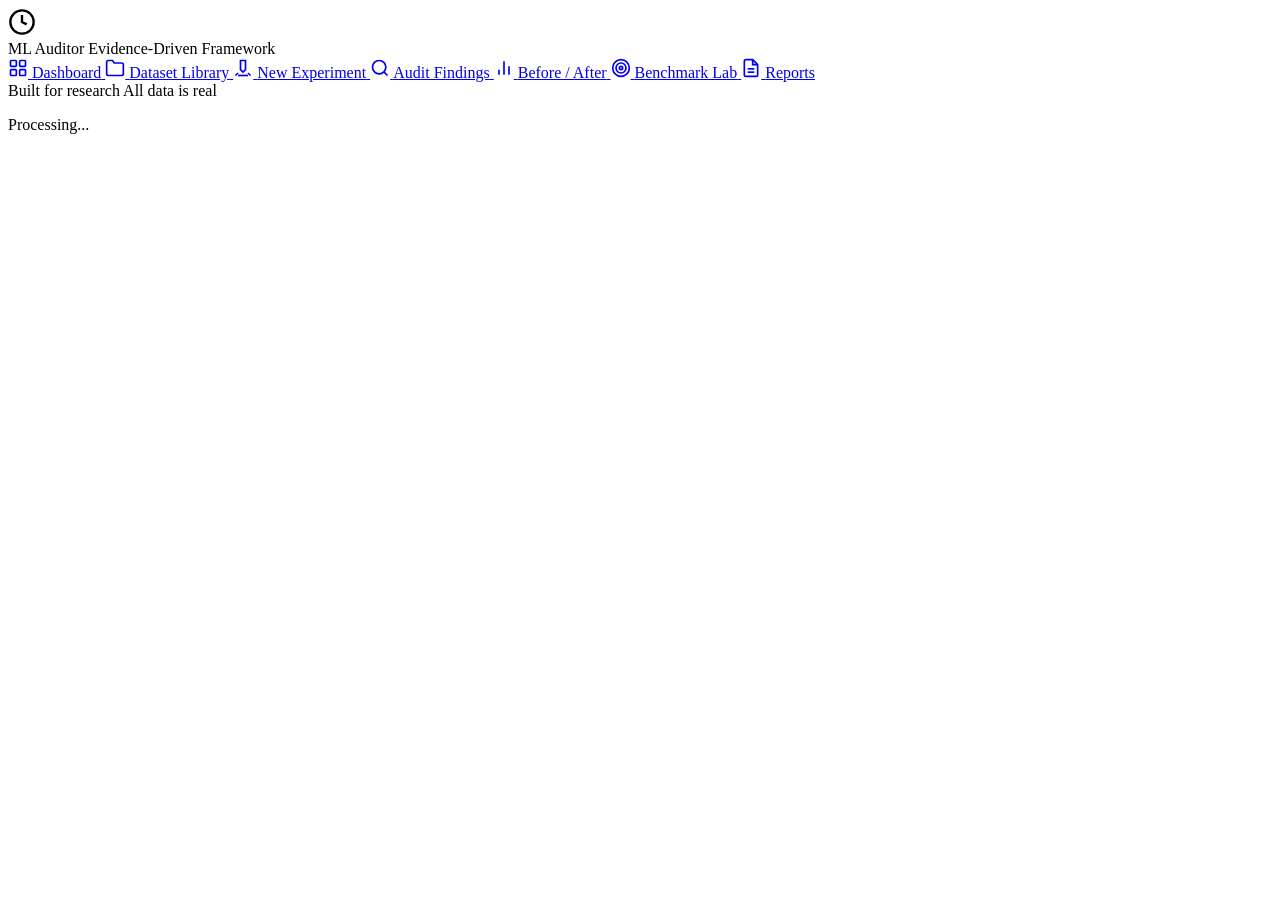
==== frontend/index.html @ 18f19b0a "Initial commit: Evidence-Driven Automated ML Pipeline Auditor Complete research-grade application wi" ====
<!DOCTYPE html>
<html lang="en">
<head>
    <meta charset="UTF-8">
    <meta name="viewport" content="width=device-width, initial-scale=1.0">
    <title>AI ML Experiment Auditor — Evidence-Driven Pipeline Auditing</title>
    <meta name="description" content="Evidence-driven automated auditing and repair of machine learning evaluation pipelines. Detect data leakage, audit evaluation integrity, and automatically fix ML pipelines.">
    <link rel="preconnect" href="https://fonts.googleapis.com">
    <link rel="preconnect" href="https://fonts.gstatic.com" crossorigin>
    <link href="https://fonts.googleapis.com/css2?family=Inter:wght@300;400;500;600;700;800;900&family=JetBrains+Mono:wght@400;500;600&display=swap" rel="stylesheet">
    <link rel="stylesheet" href="/static/styles.css">
</head>
<body>
    <!-- Sidebar -->
    <aside class="sidebar" id="sidebar">
        <div class="sidebar-brand">
            <div class="brand-icon">
                <svg viewBox="0 0 24 24" width="28" height="28" fill="none" stroke="currentColor" stroke-width="2">
                    <circle cx="12" cy="12" r="10"/>
                    <path d="M12 6v6l4 2"/>
                </svg>
            </div>
            <div class="brand-text">
                <span class="brand-name">ML Auditor</span>
                <span class="brand-sub">Evidence-Driven Framework</span>
            </div>
        </div>

        <nav class="sidebar-nav">
            <a href="#" class="nav-item active" data-page="dashboard" onclick="navigate('dashboard')">
                <svg viewBox="0 0 24 24" width="20" height="20" fill="none" stroke="currentColor" stroke-width="2"><rect x="3" y="3" width="7" height="7" rx="1"/><rect x="14" y="3" width="7" height="7" rx="1"/><rect x="3" y="14" width="7" height="7" rx="1"/><rect x="14" y="14" width="7" height="7" rx="1"/></svg>
                <span>Dashboard</span>
            </a>
            <a href="#" class="nav-item" data-page="datasets" onclick="navigate('datasets')">
                <svg viewBox="0 0 24 24" width="20" height="20" fill="none" stroke="currentColor" stroke-width="2"><path d="M22 19a2 2 0 01-2 2H4a2 2 0 01-2-2V5a2 2 0 012-2h5l2 3h9a2 2 0 012 2z"/></svg>
                <span>Dataset Library</span>
            </a>
            <a href="#" class="nav-item" data-page="experiment" onclick="navigate('experiment')">
                <svg viewBox="0 0 24 24" width="20" height="20" fill="none" stroke="currentColor" stroke-width="2"><path d="M9 3h6v11l-3 3-3-3z"/><path d="M6 21h12"/><path d="M3 21l3-3"/><path d="M21 21l-3-3"/></svg>
                <span>New Experiment</span>
            </a>
            <a href="#" class="nav-item" data-page="findings" onclick="navigate('findings')">
                <svg viewBox="0 0 24 24" width="20" height="20" fill="none" stroke="currentColor" stroke-width="2"><circle cx="11" cy="11" r="8"/><path d="M21 21l-4.35-4.35"/></svg>
                <span>Audit Findings</span>
            </a>
            <a href="#" class="nav-item" data-page="comparison" onclick="navigate('comparison')">
                <svg viewBox="0 0 24 24" width="20" height="20" fill="none" stroke="currentColor" stroke-width="2"><line x1="18" y1="20" x2="18" y2="10"/><line x1="12" y1="20" x2="12" y2="4"/><line x1="6" y1="20" x2="6" y2="14"/></svg>
                <span>Before / After</span>
            </a>
            <a href="#" class="nav-item" data-page="benchmark" onclick="navigate('benchmark')">
                <svg viewBox="0 0 24 24" width="20" height="20" fill="none" stroke="currentColor" stroke-width="2"><circle cx="12" cy="12" r="10"/><circle cx="12" cy="12" r="6"/><circle cx="12" cy="12" r="2"/></svg>
                <span>Benchmark Lab</span>
            </a>
            <a href="#" class="nav-item" data-page="reports" onclick="navigate('reports')">
                <svg viewBox="0 0 24 24" width="20" height="20" fill="none" stroke="currentColor" stroke-width="2"><path d="M14 2H6a2 2 0 00-2 2v16a2 2 0 002 2h12a2 2 0 002-2V8z"/><polyline points="14,2 14,8 20,8"/><line x1="16" y1="13" x2="8" y2="13"/><line x1="16" y1="17" x2="8" y2="17"/></svg>
                <span>Reports</span>
            </a>
        </nav>

        <div class="sidebar-footer">
            <div class="sidebar-footer-text">
                <span>Built for research</span>
                <span>All data is real</span>
            </div>
        </div>
    </aside>

    <!-- Main content -->
    <main class="main-content" id="mainContent">
        <!-- Pages will be rendered here -->
        <div id="page-dashboard" class="page active"></div>
        <div id="page-datasets" class="page"></div>
        <div id="page-experiment" class="page"></div>
        <div id="page-findings" class="page"></div>
        <div id="page-comparison" class="page"></div>
        <div id="page-benchmark" class="page"></div>
        <div id="page-reports" class="page"></div>
    </main>

    <!-- Loading overlay -->
    <div class="loading-overlay" id="loadingOverlay">
        <div class="loading-spinner">
            <div class="spinner-ring"></div>
            <p class="loading-text" id="loadingText">Processing...</p>
        </div>
    </div>

    <!-- Toast notifications -->
    <div class="toast-container" id="toastContainer"></div>

    <script src="/static/app.js"></script>
</body>
</html>
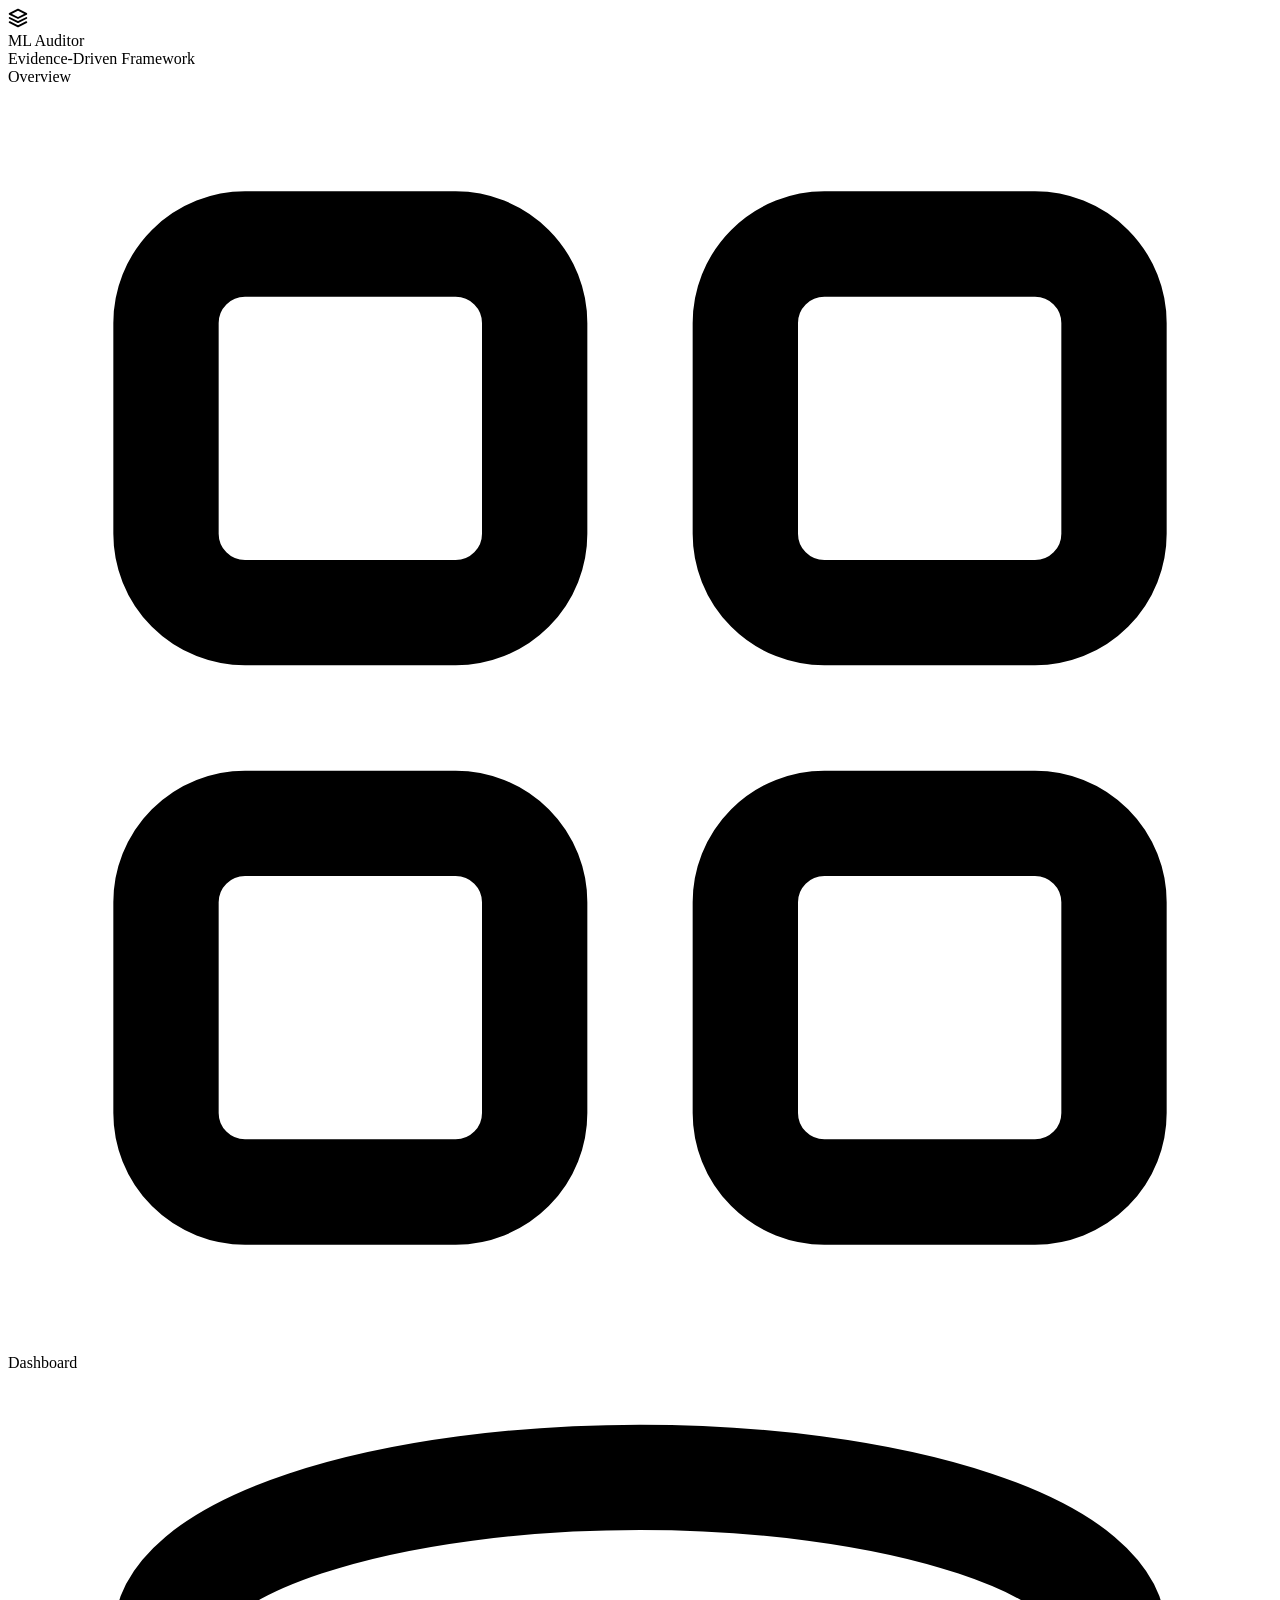
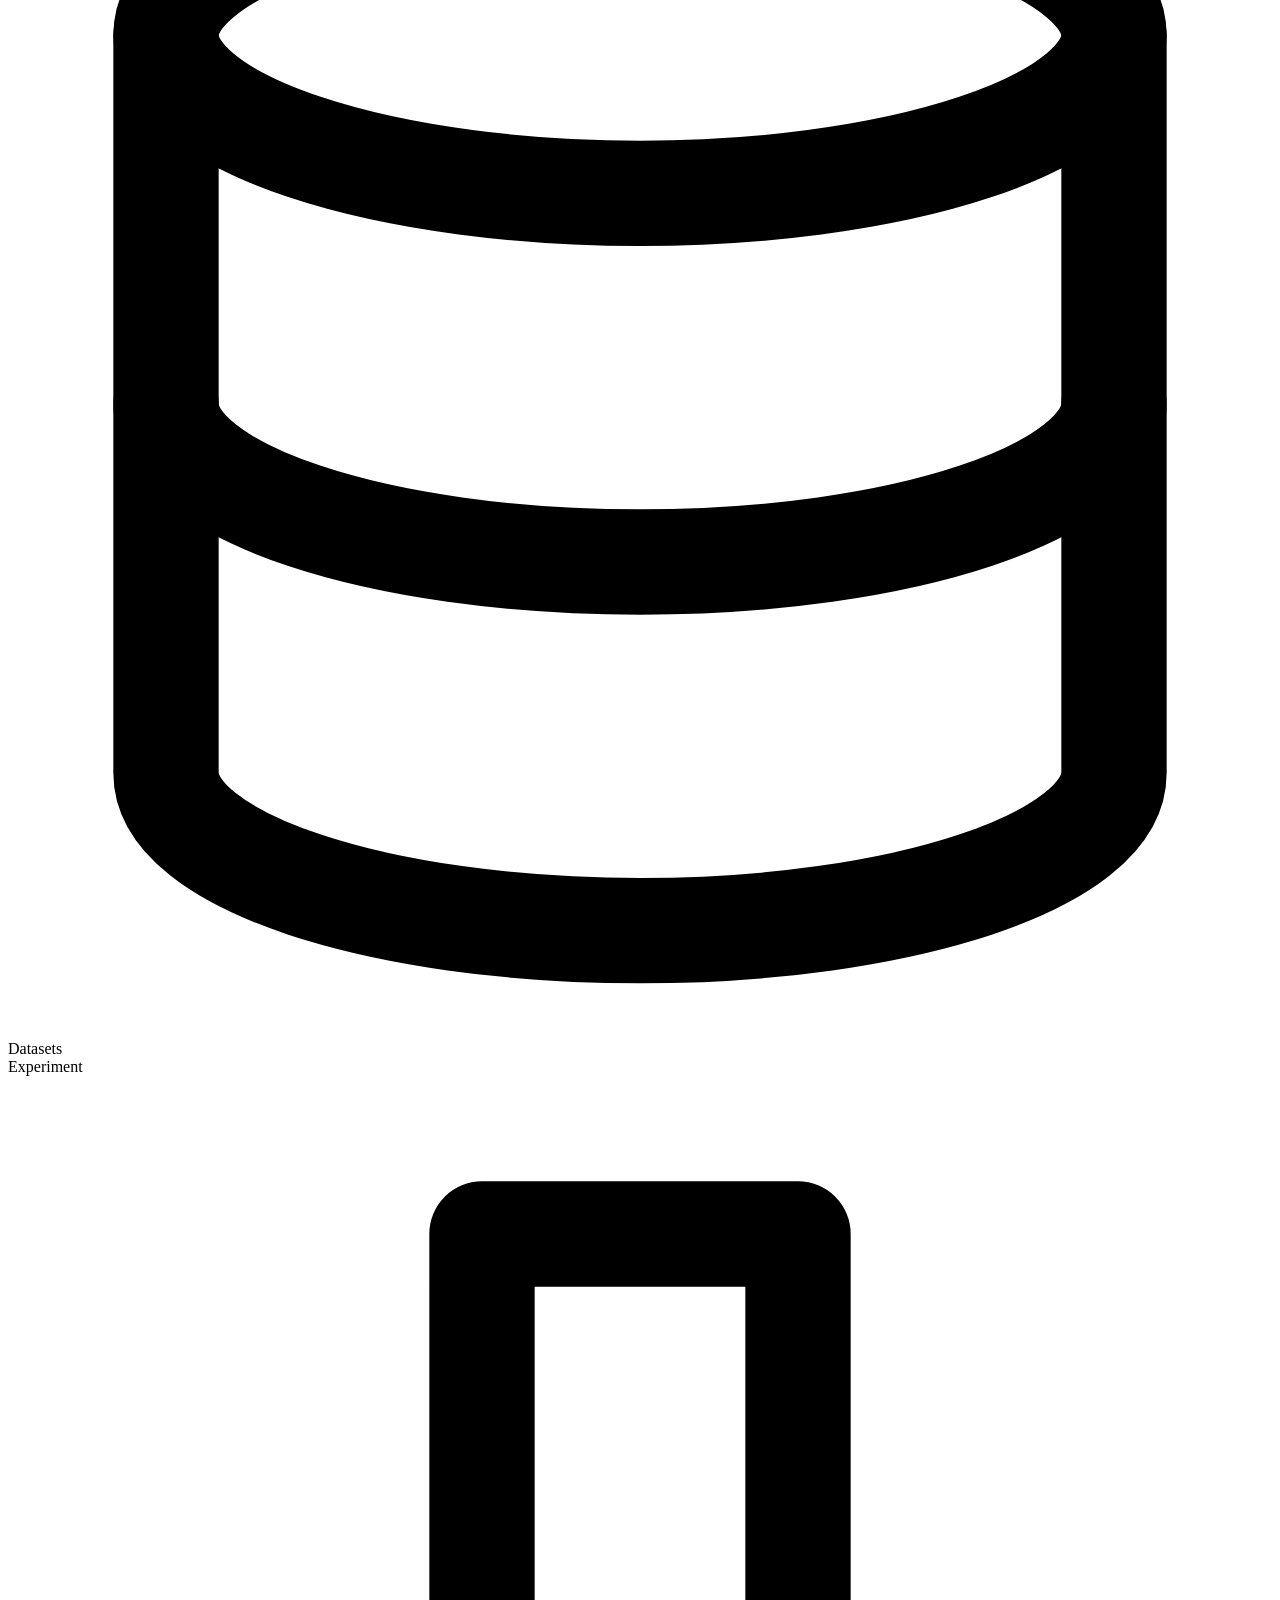
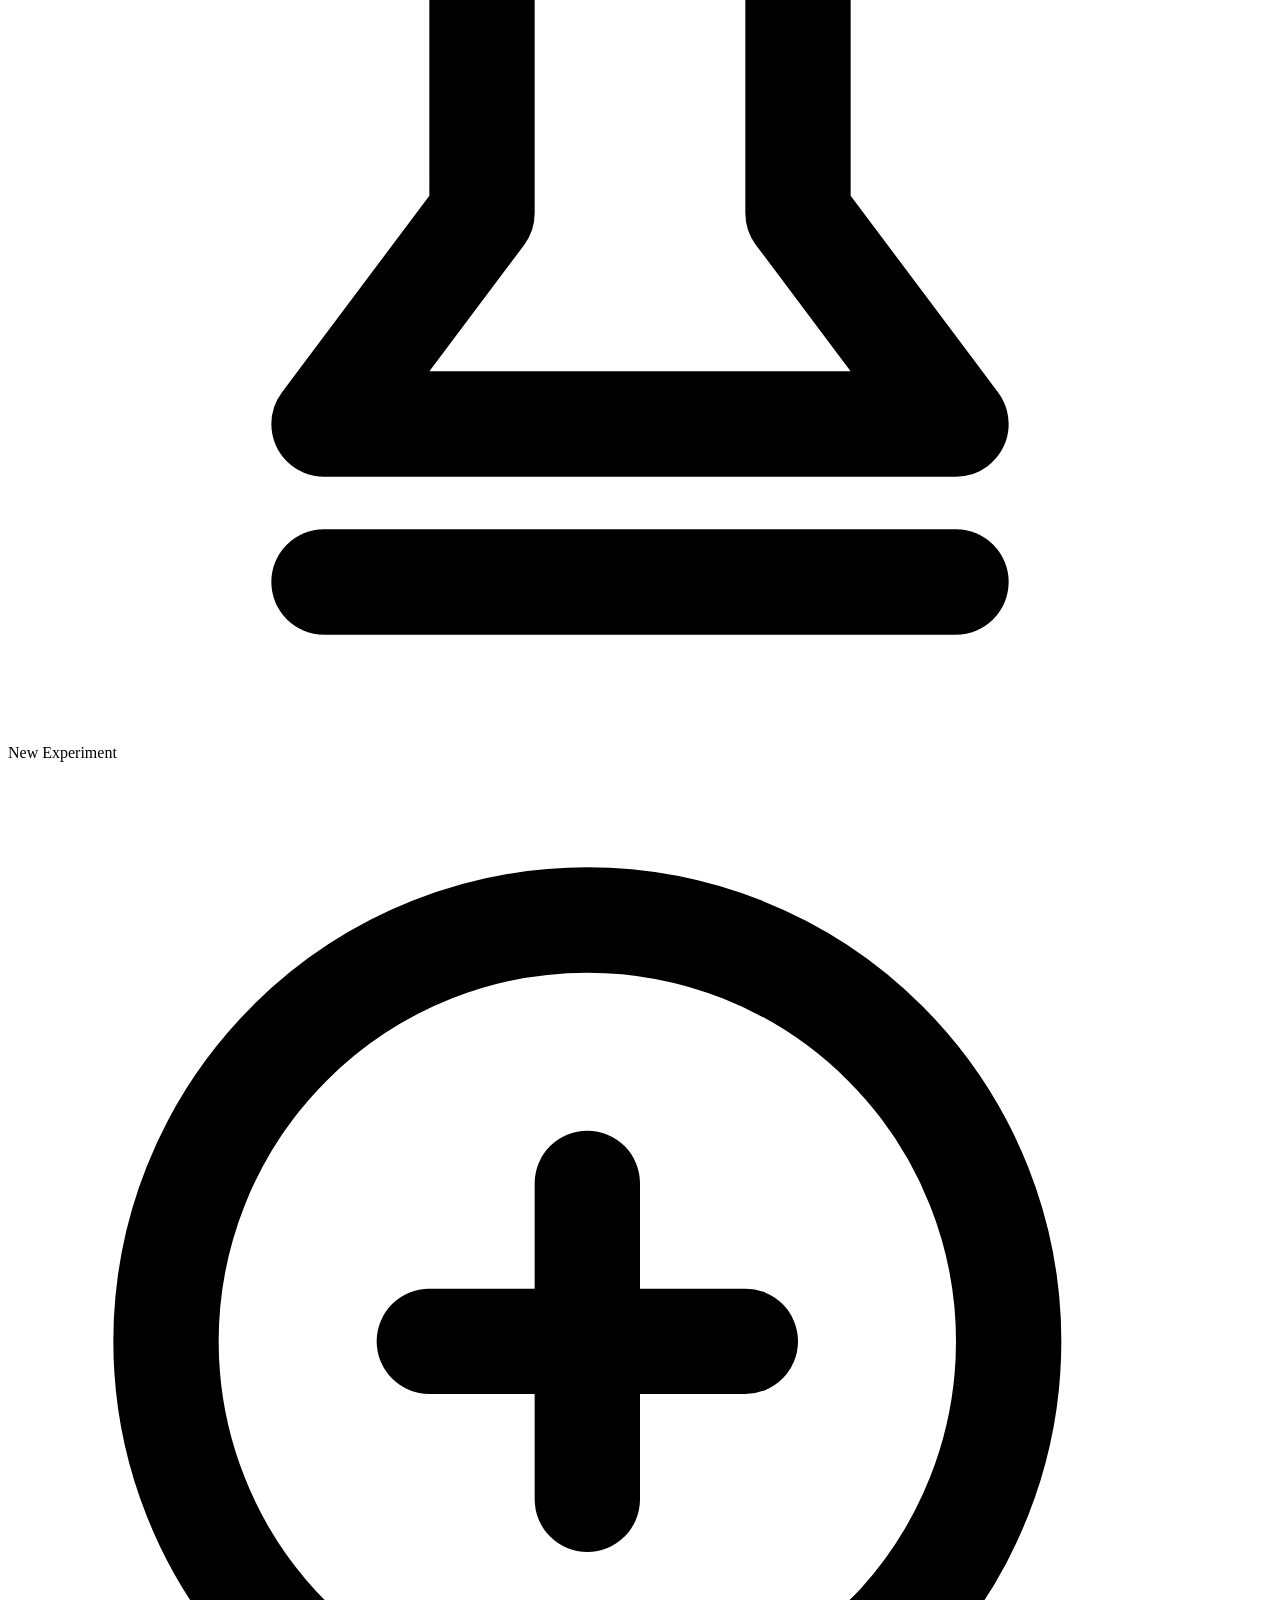
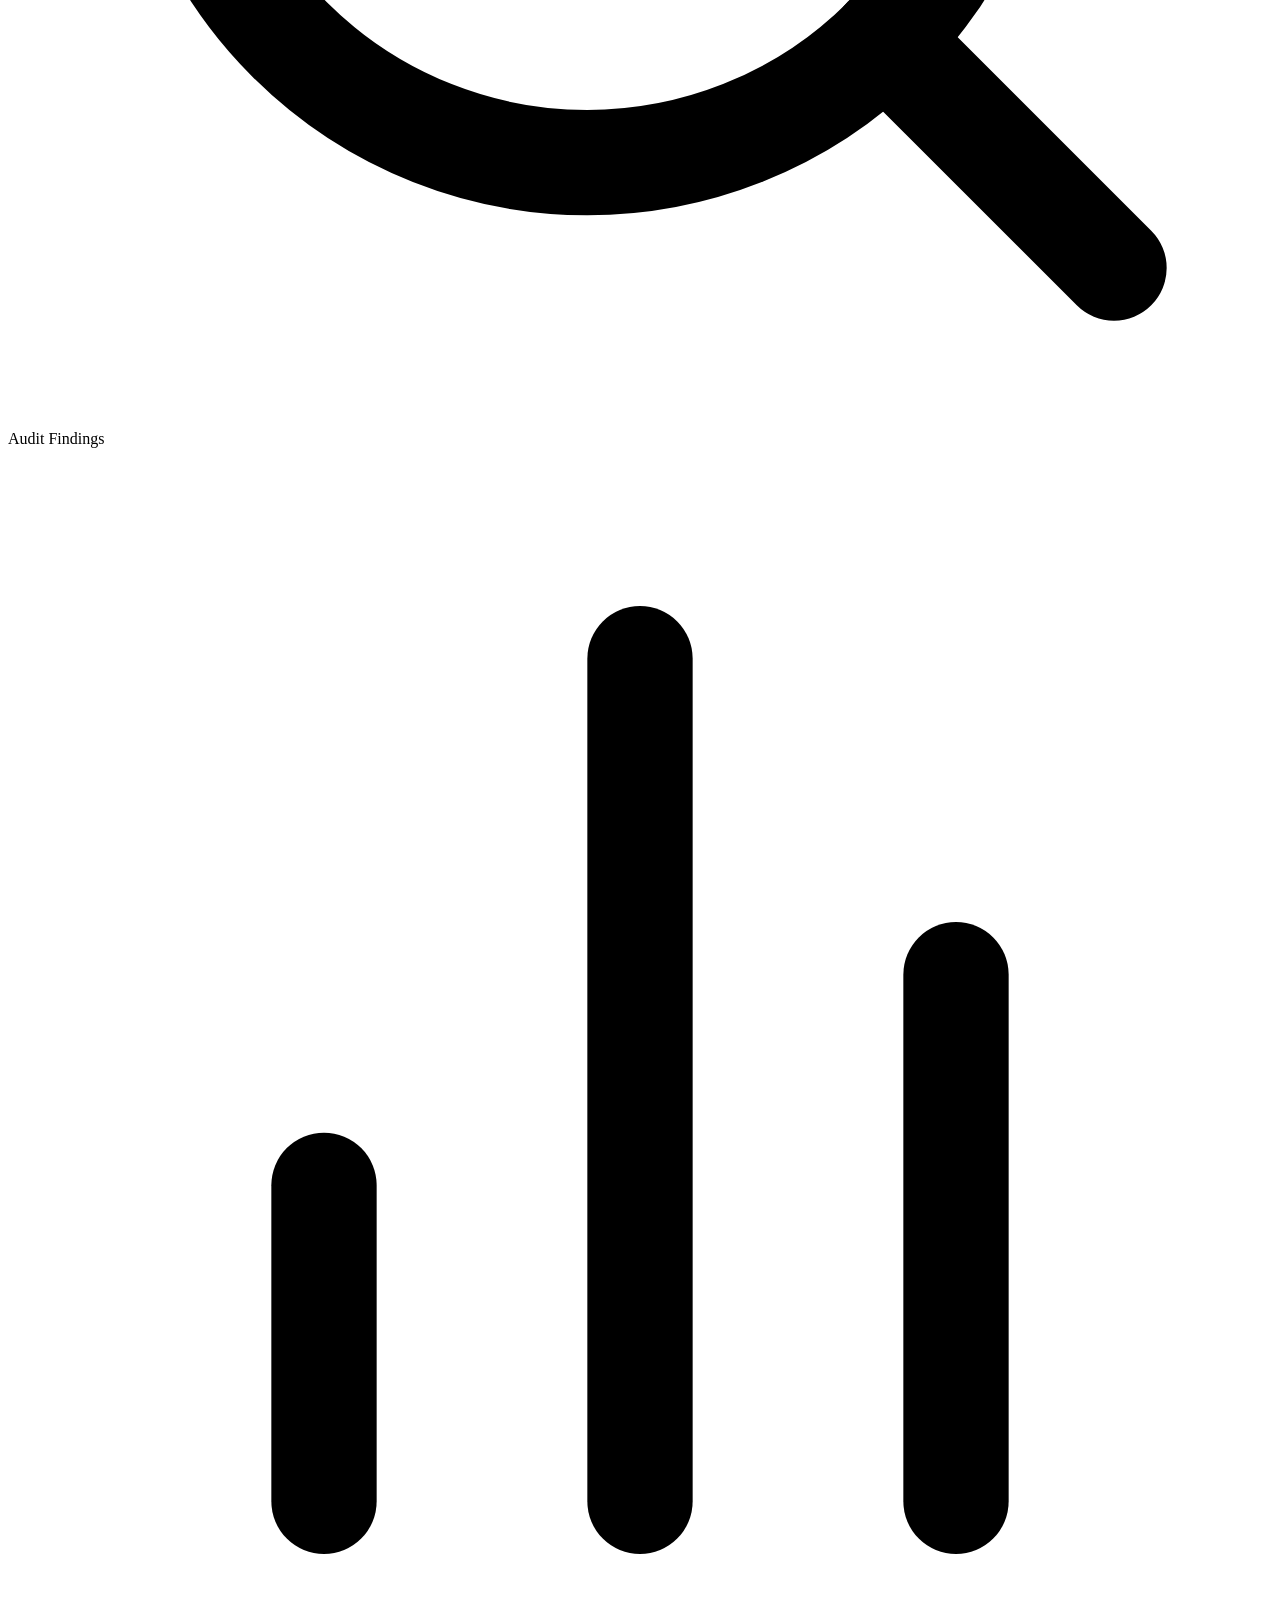
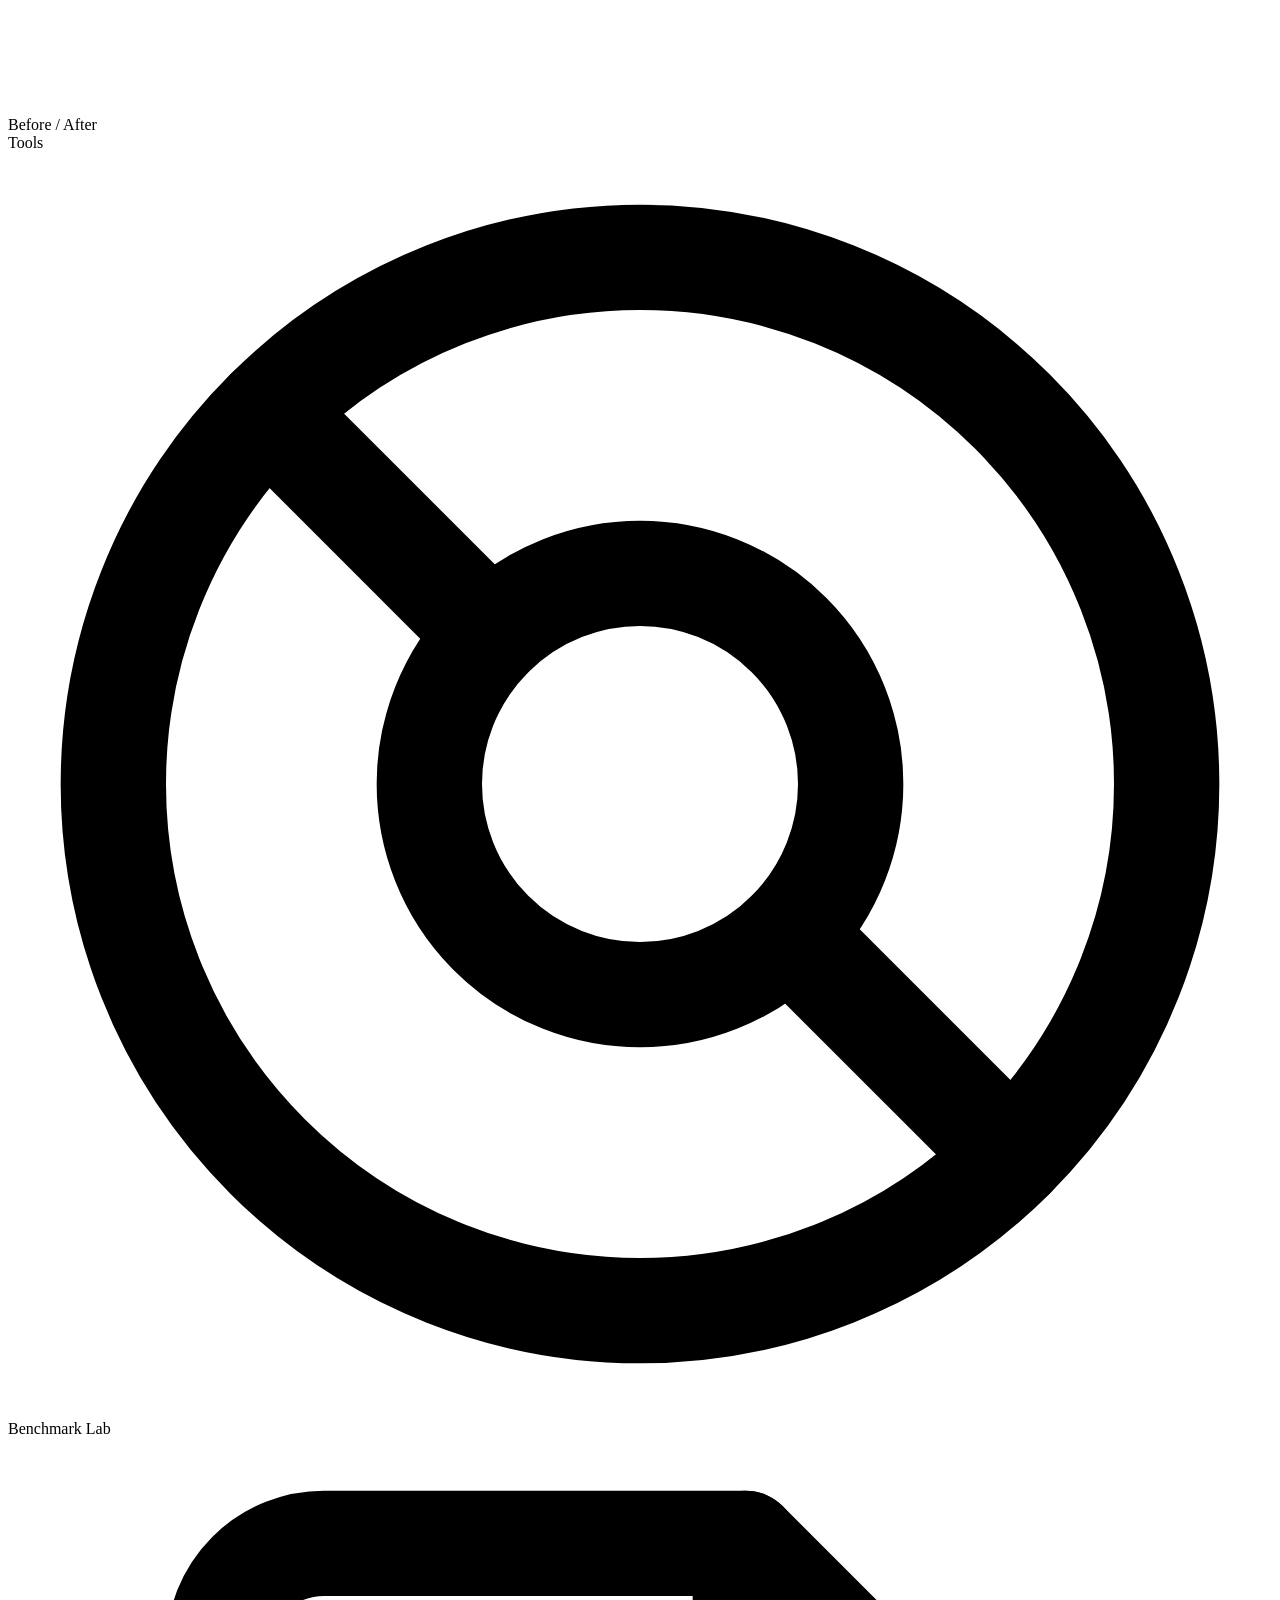
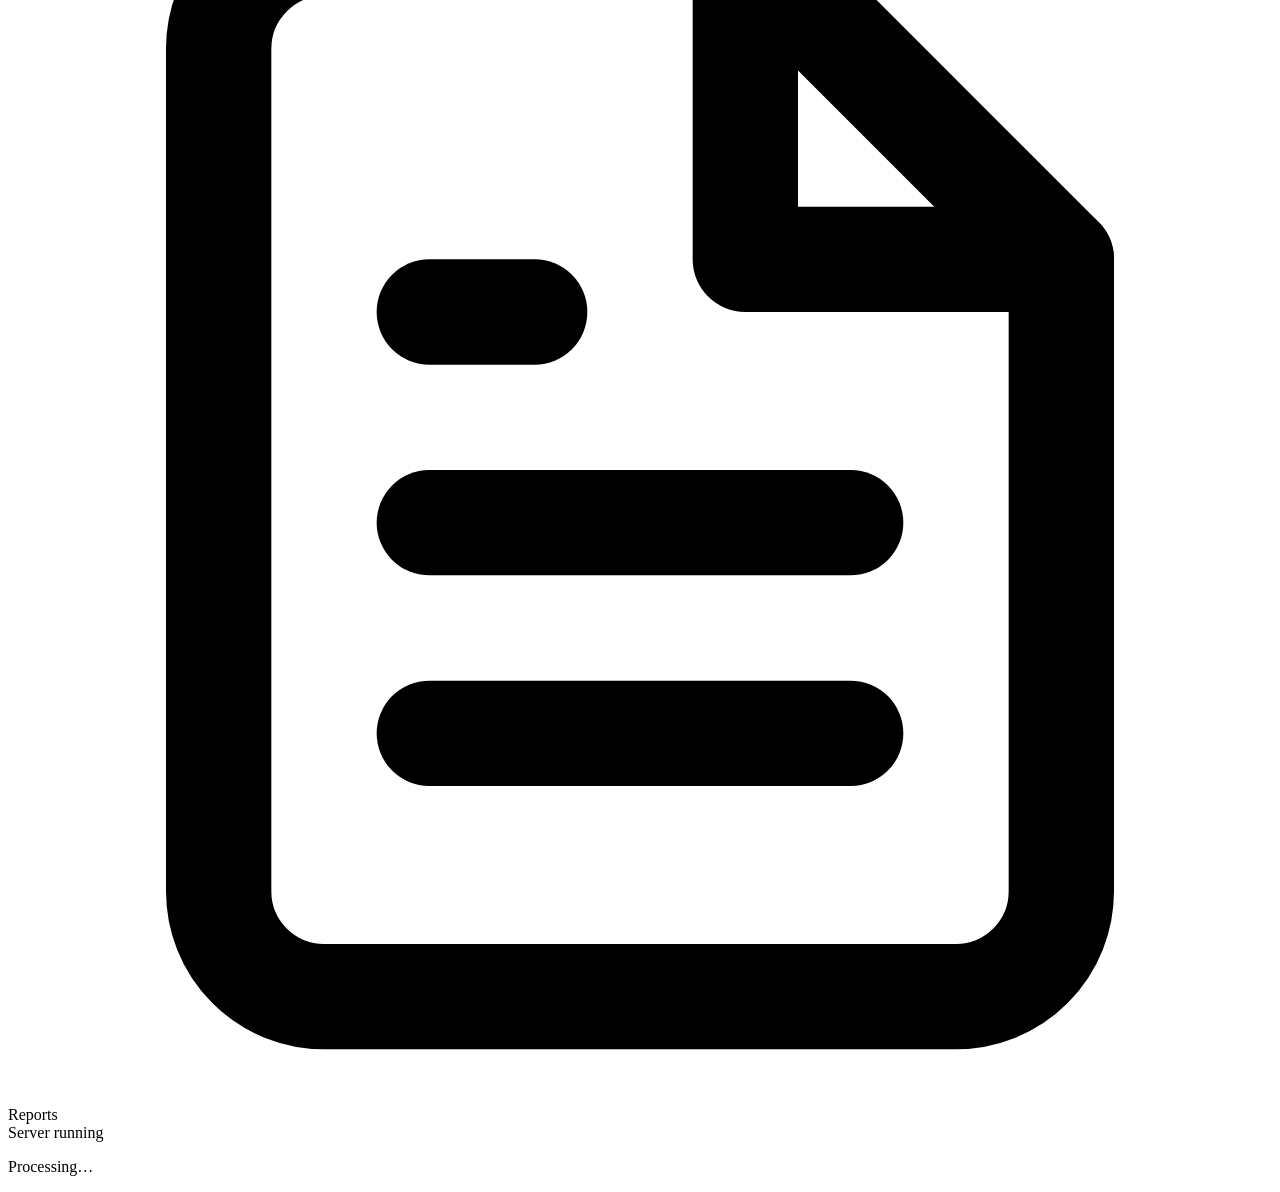
==== commit e95cbf23: "design: complete UI overhaul — clean, professional, human-crafted - Full CSS rewrite: refined design" ====
--- a/frontend/index.html
+++ b/frontend/index.html
@@ -3,85 +3,119 @@
 <head>
     <meta charset="UTF-8">
     <meta name="viewport" content="width=device-width, initial-scale=1.0">
-    <title>AI ML Experiment Auditor — Evidence-Driven Pipeline Auditing</title>
-    <meta name="description" content="Evidence-driven automated auditing and repair of machine learning evaluation pipelines. Detect data leakage, audit evaluation integrity, and automatically fix ML pipelines.">
+    <title>ML Audit — Evidence-Driven Pipeline Auditor</title>
+    <meta name="description" content="Detect data leakage, audit ML evaluation integrity, and automatically repair machine learning pipelines.">
     <link rel="preconnect" href="https://fonts.googleapis.com">
     <link rel="preconnect" href="https://fonts.gstatic.com" crossorigin>
-    <link href="https://fonts.googleapis.com/css2?family=Inter:wght@300;400;500;600;700;800;900&family=JetBrains+Mono:wght@400;500;600&display=swap" rel="stylesheet">
+    <link href="https://fonts.googleapis.com/css2?family=Inter:wght@300;400;500;600;700;800&family=JetBrains+Mono:wght@400;500&display=swap" rel="stylesheet">
     <link rel="stylesheet" href="/static/styles.css">
 </head>
 <body>
+
     <!-- Sidebar -->
     <aside class="sidebar" id="sidebar">
         <div class="sidebar-brand">
             <div class="brand-icon">
-                <svg viewBox="0 0 24 24" width="28" height="28" fill="none" stroke="currentColor" stroke-width="2">
-                    <circle cx="12" cy="12" r="10"/>
-                    <path d="M12 6v6l4 2"/>
+                <svg viewBox="0 0 24 24" width="20" height="20" fill="none" stroke="currentColor" stroke-width="2.2" stroke-linecap="round" stroke-linejoin="round">
+                    <path d="M12 2L2 7l10 5 10-5-10-5z"/>
+                    <path d="M2 17l10 5 10-5"/>
+                    <path d="M2 12l10 5 10-5"/>
                 </svg>
             </div>
-            <div class="brand-text">
-                <span class="brand-name">ML Auditor</span>
-                <span class="brand-sub">Evidence-Driven Framework</span>
+            <div>
+                <div class="brand-name">ML Auditor</div>
+                <div class="brand-sub">Evidence-Driven Framework</div>
             </div>
         </div>
 
+        <div class="nav-section-label">Overview</div>
         <nav class="sidebar-nav">
-            <a href="#" class="nav-item active" data-page="dashboard" onclick="navigate('dashboard')">
-                <svg viewBox="0 0 24 24" width="20" height="20" fill="none" stroke="currentColor" stroke-width="2"><rect x="3" y="3" width="7" height="7" rx="1"/><rect x="14" y="3" width="7" height="7" rx="1"/><rect x="3" y="14" width="7" height="7" rx="1"/><rect x="14" y="14" width="7" height="7" rx="1"/></svg>
+            <a class="nav-item active" data-page="dashboard" onclick="navigate('dashboard')">
+                <svg class="nav-icon" viewBox="0 0 24 24" fill="none" stroke="currentColor" stroke-width="2" stroke-linecap="round" stroke-linejoin="round">
+                    <rect x="3" y="3" width="7" height="7" rx="1.5"/><rect x="14" y="3" width="7" height="7" rx="1.5"/>
+                    <rect x="3" y="14" width="7" height="7" rx="1.5"/><rect x="14" y="14" width="7" height="7" rx="1.5"/>
+                </svg>
                 <span>Dashboard</span>
             </a>
-            <a href="#" class="nav-item" data-page="datasets" onclick="navigate('datasets')">
-                <svg viewBox="0 0 24 24" width="20" height="20" fill="none" stroke="currentColor" stroke-width="2"><path d="M22 19a2 2 0 01-2 2H4a2 2 0 01-2-2V5a2 2 0 012-2h5l2 3h9a2 2 0 012 2z"/></svg>
-                <span>Dataset Library</span>
+            <a class="nav-item" data-page="datasets" onclick="navigate('datasets')">
+                <svg class="nav-icon" viewBox="0 0 24 24" fill="none" stroke="currentColor" stroke-width="2" stroke-linecap="round" stroke-linejoin="round">
+                    <ellipse cx="12" cy="5" rx="9" ry="3"/><path d="M21 12c0 1.66-4 3-9 3s-9-1.34-9-3"/>
+                    <path d="M3 5v14c0 1.66 4 3 9 3s9-1.34 9-3V5"/>
+                </svg>
+                <span>Datasets</span>
             </a>
-            <a href="#" class="nav-item" data-page="experiment" onclick="navigate('experiment')">
-                <svg viewBox="0 0 24 24" width="20" height="20" fill="none" stroke="currentColor" stroke-width="2"><path d="M9 3h6v11l-3 3-3-3z"/><path d="M6 21h12"/><path d="M3 21l3-3"/><path d="M21 21l-3-3"/></svg>
+        </nav>
+
+        <div class="nav-section-label">Experiment</div>
+        <nav class="sidebar-nav">
+            <a class="nav-item" data-page="experiment" onclick="navigate('experiment')">
+                <svg class="nav-icon" viewBox="0 0 24 24" fill="none" stroke="currentColor" stroke-width="2" stroke-linecap="round" stroke-linejoin="round">
+                    <path d="M9 3h6v11l3 4H6l3-4z"/><line x1="6" y1="21" x2="18" y2="21"/>
+                </svg>
                 <span>New Experiment</span>
             </a>
-            <a href="#" class="nav-item" data-page="findings" onclick="navigate('findings')">
-                <svg viewBox="0 0 24 24" width="20" height="20" fill="none" stroke="currentColor" stroke-width="2"><circle cx="11" cy="11" r="8"/><path d="M21 21l-4.35-4.35"/></svg>
+            <a class="nav-item" data-page="findings" onclick="navigate('findings')">
+                <svg class="nav-icon" viewBox="0 0 24 24" fill="none" stroke="currentColor" stroke-width="2" stroke-linecap="round" stroke-linejoin="round">
+                    <circle cx="11" cy="11" r="8"/><path d="M21 21l-4.35-4.35"/>
+                    <line x1="11" y1="8" x2="11" y2="14"/><line x1="8" y1="11" x2="14" y2="11"/>
+                </svg>
                 <span>Audit Findings</span>
+                <span class="nav-badge" id="findingsBadge" style="display:none">0</span>
             </a>
-            <a href="#" class="nav-item" data-page="comparison" onclick="navigate('comparison')">
-                <svg viewBox="0 0 24 24" width="20" height="20" fill="none" stroke="currentColor" stroke-width="2"><line x1="18" y1="20" x2="18" y2="10"/><line x1="12" y1="20" x2="12" y2="4"/><line x1="6" y1="20" x2="6" y2="14"/></svg>
+            <a class="nav-item" data-page="comparison" onclick="navigate('comparison')">
+                <svg class="nav-icon" viewBox="0 0 24 24" fill="none" stroke="currentColor" stroke-width="2" stroke-linecap="round" stroke-linejoin="round">
+                    <path d="M18 20V10"/><path d="M12 20V4"/><path d="M6 20v-6"/>
+                </svg>
                 <span>Before / After</span>
             </a>
-            <a href="#" class="nav-item" data-page="benchmark" onclick="navigate('benchmark')">
-                <svg viewBox="0 0 24 24" width="20" height="20" fill="none" stroke="currentColor" stroke-width="2"><circle cx="12" cy="12" r="10"/><circle cx="12" cy="12" r="6"/><circle cx="12" cy="12" r="2"/></svg>
+        </nav>
+
+        <div class="nav-section-label">Tools</div>
+        <nav class="sidebar-nav">
+            <a class="nav-item" data-page="benchmark" onclick="navigate('benchmark')">
+                <svg class="nav-icon" viewBox="0 0 24 24" fill="none" stroke="currentColor" stroke-width="2" stroke-linecap="round" stroke-linejoin="round">
+                    <circle cx="12" cy="12" r="10"/>
+                    <circle cx="12" cy="12" r="4"/>
+                    <line x1="4.93" y1="4.93" x2="9.17" y2="9.17"/>
+                    <line x1="14.83" y1="14.83" x2="19.07" y2="19.07"/>
+                </svg>
                 <span>Benchmark Lab</span>
             </a>
-            <a href="#" class="nav-item" data-page="reports" onclick="navigate('reports')">
-                <svg viewBox="0 0 24 24" width="20" height="20" fill="none" stroke="currentColor" stroke-width="2"><path d="M14 2H6a2 2 0 00-2 2v16a2 2 0 002 2h12a2 2 0 002-2V8z"/><polyline points="14,2 14,8 20,8"/><line x1="16" y1="13" x2="8" y2="13"/><line x1="16" y1="17" x2="8" y2="17"/></svg>
+            <a class="nav-item" data-page="reports" onclick="navigate('reports')">
+                <svg class="nav-icon" viewBox="0 0 24 24" fill="none" stroke="currentColor" stroke-width="2" stroke-linecap="round" stroke-linejoin="round">
+                    <path d="M14 2H6a2 2 0 00-2 2v16a2 2 0 002 2h12a2 2 0 002-2V8z"/>
+                    <polyline points="14,2 14,8 20,8"/>
+                    <line x1="16" y1="13" x2="8" y2="13"/><line x1="16" y1="17" x2="8" y2="17"/>
+                    <line x1="10" y1="9" x2="8" y2="9"/>
+                </svg>
                 <span>Reports</span>
             </a>
         </nav>
 
         <div class="sidebar-footer">
-            <div class="sidebar-footer-text">
-                <span>Built for research</span>
-                <span>All data is real</span>
-            </div>
+            <div class="status-dot"></div>
+            <span>Server running</span>
         </div>
     </aside>
 
     <!-- Main content -->
-    <main class="main-content" id="mainContent">
-        <!-- Pages will be rendered here -->
-        <div id="page-dashboard" class="page active"></div>
-        <div id="page-datasets" class="page"></div>
-        <div id="page-experiment" class="page"></div>
-        <div id="page-findings" class="page"></div>
-        <div id="page-comparison" class="page"></div>
-        <div id="page-benchmark" class="page"></div>
-        <div id="page-reports" class="page"></div>
-    </main>
+    <div class="layout-wrapper">
+        <main class="main-content" id="mainContent">
+            <div id="page-dashboard"  class="page active"></div>
+            <div id="page-datasets"   class="page"></div>
+            <div id="page-experiment" class="page"></div>
+            <div id="page-findings"   class="page"></div>
+            <div id="page-comparison" class="page"></div>
+            <div id="page-benchmark"  class="page"></div>
+            <div id="page-reports"    class="page"></div>
+        </main>
+    </div>
 
     <!-- Loading overlay -->
     <div class="loading-overlay" id="loadingOverlay">
-        <div class="loading-spinner">
-            <div class="spinner-ring"></div>
-            <p class="loading-text" id="loadingText">Processing...</p>
+        <div class="loading-card">
+            <div class="spinner"></div>
+            <p class="loading-text" id="loadingText">Processing…</p>
         </div>
     </div>
 
